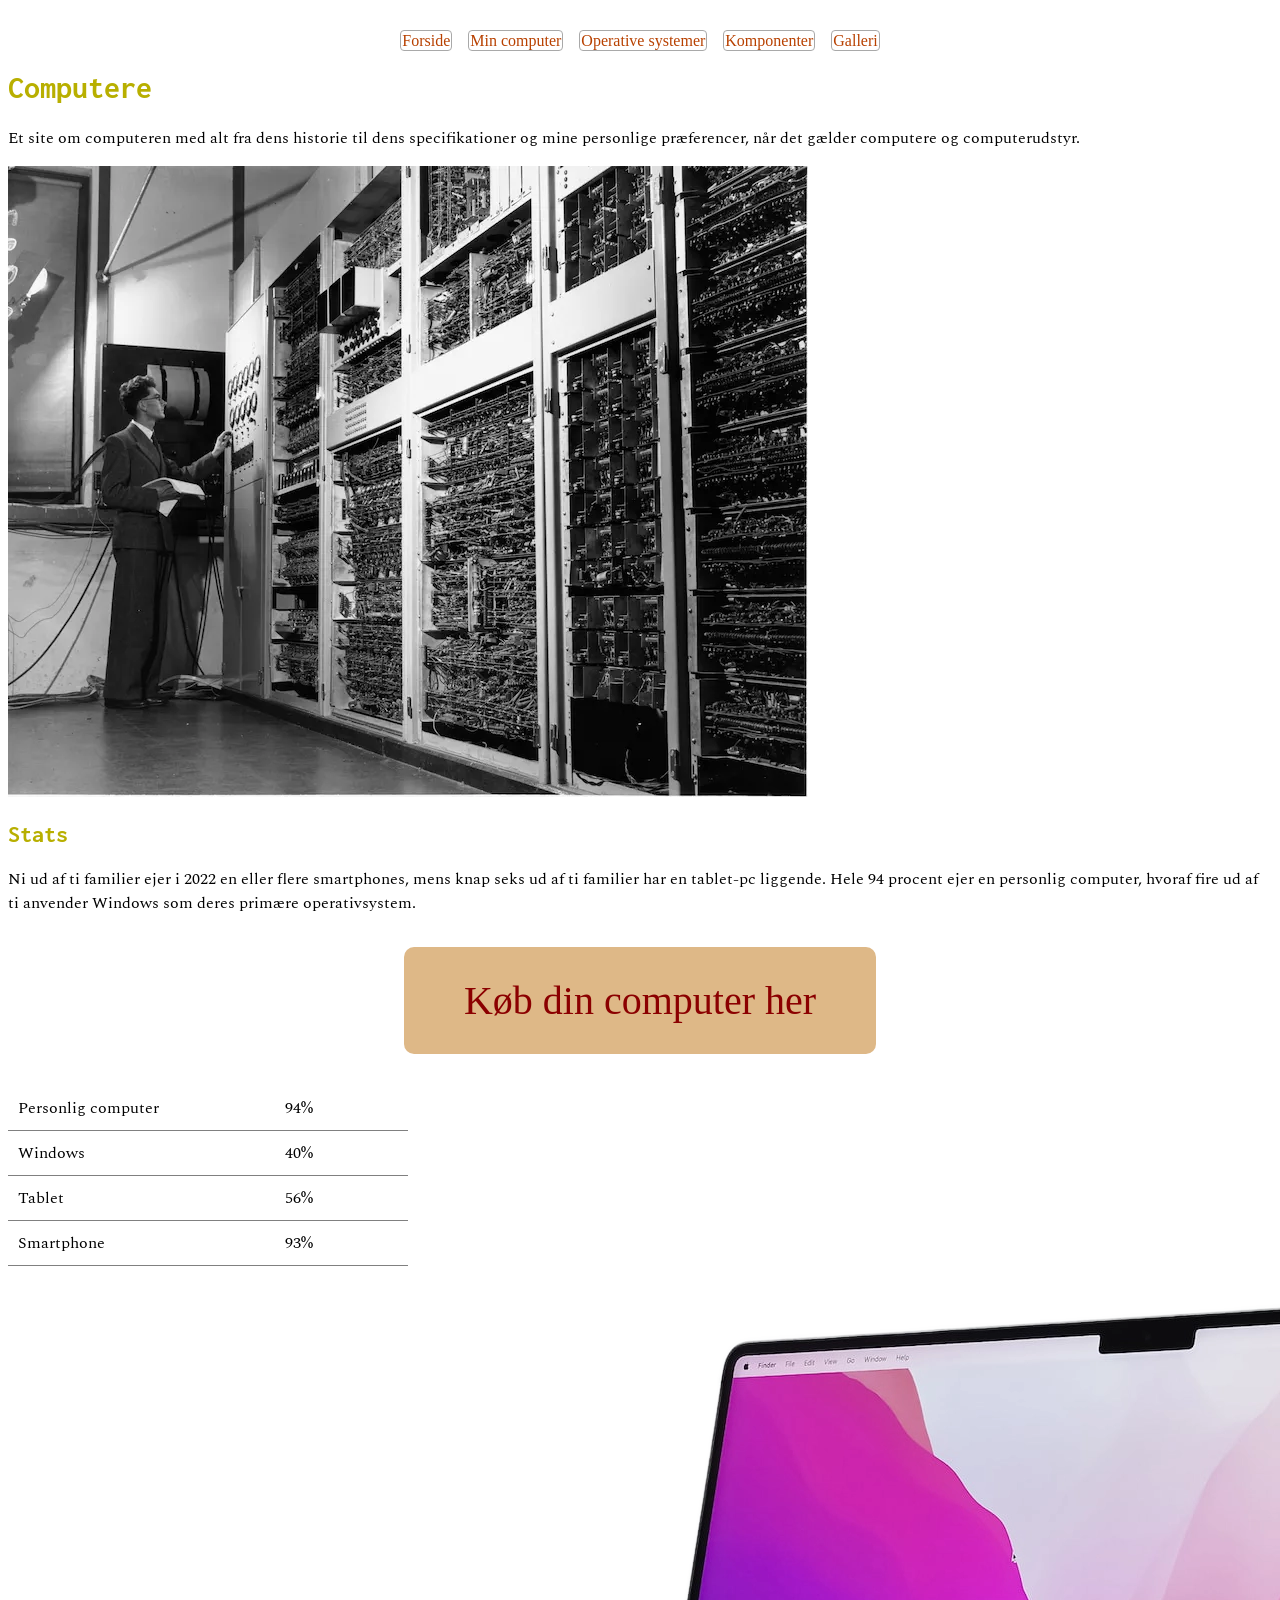
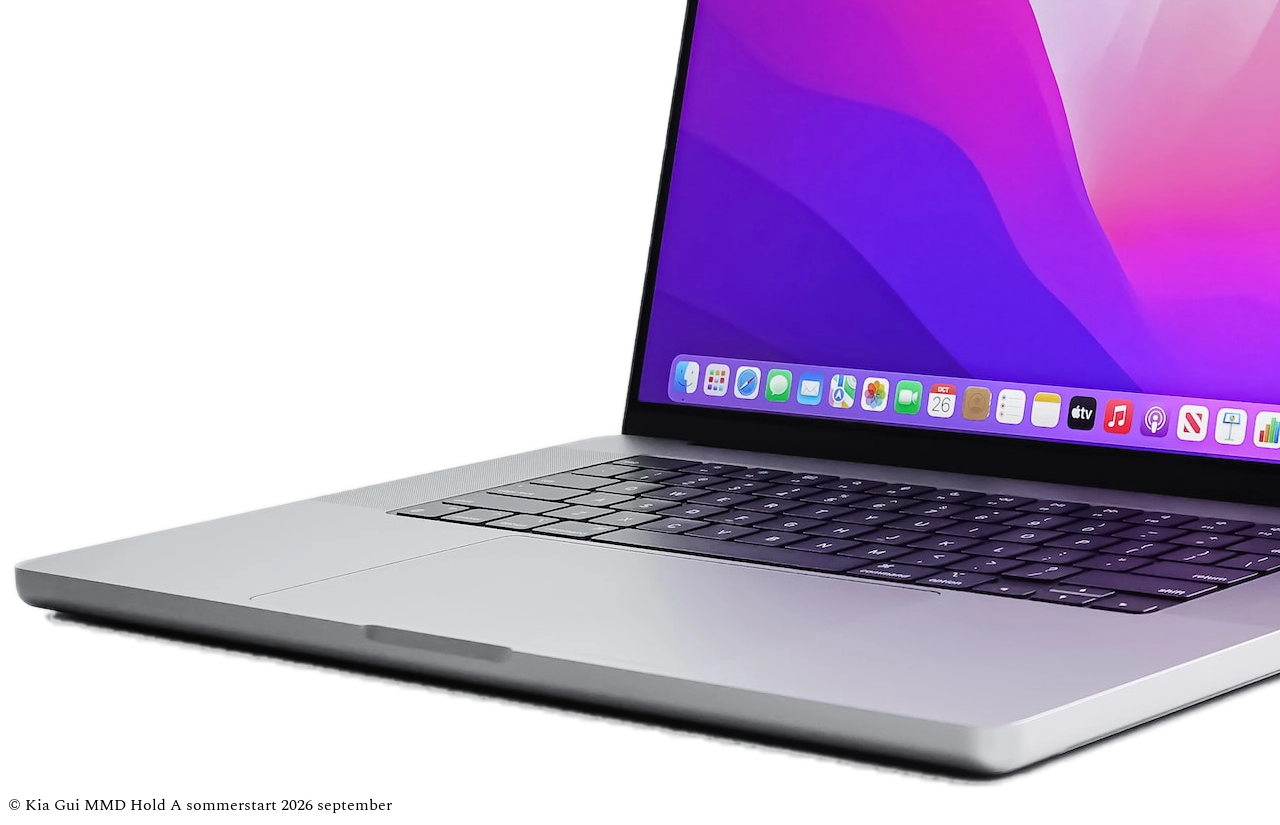
==== index.html @ d64b5a2c "Add files via upload" ====
<!doctype html>
<html lang="da">
  <head>
    <title>Forside</title>
  <meta name="robots" content="noindex"/>
  <meta name="viewport" content="width=device-width, initial-scale=1.0">
  <link rel="stylesheet" href="style/style.css" />
  <link rel="stylesheet" href="style/pictures.css">
  </head>
  <body>
    <header>
      <nav class="Menu">
        <ul>
          <li>
            <a href="index.html">Forside</a>
          </li>
          <li>
            <a href="min_computer.html">Min computer</a>
          </li>
            <li>
            <a href="operativsystemer.html">Operative systemer</a>
          </li>
            <li>
            <a href=komponenter.html>Komponenter</a>
          </li>
            <li>
            <a href="galleri.html">Galleri</a>
          </li>
        </ul>
      </nav>
    </header>
    <h1>Computere</h1>
    <p>Et site om computeren med alt fra dens historie til dens specifikationer og mine personlige præferencer, når det gælder computere og computerudstyr.</p>
    <img class="first" src="imgs/computer-old.webp" alt="Et billede af en mand, der står foran et gammel computer system ">
    <h2>Stats</h2>
    <p>Ni ud af ti familier ejer i 2022 en eller flere smartphones, mens knap seks ud af ti familier har en tablet-pc liggende. Hele 94 procent ejer en personlig computer, hvoraf fire ud af ti anvender Windows som deres primære operativsystem.</p>
<a class="cta" href="https://www.power.dk/c/1341/computere-og-tablets/computere/baerbar-pc/" target="_blank">Køb din computer her</a>

    <dl class="Tabel">
      <dt>Personlig computer</dt>
      <dd>94%</dd>
      <dt>Windows</dt>
      <dd>40%</dd>
      <dt>Tablet</dt>
      <dd>56%</dd>
      <dt>Smartphone</dt>
      <dd>93%</dd>
    </dl>
    <img class="second" src="imgs/computer-cutout.webp" alt="Billede af en ældre MacBook">
      <footer>&#169 Kia Gui MMD Hold A sommerstart 2026 september</footer>
  </body>
</html>
---- style/style.css ----
@import url("https://fonts.googleapis.com/css2?family=Inconsolata:wght@200..900&display=swap");

@import url("https://fonts.googleapis.com/css2?family=Spectral&display=swap");

@media (max-width: 500px) {
  body {
    margin: 10px;
  }

  .galleri {
    grid-template-columns: 1fr;
  }

  img {
    width: 100%;
    height: auto;
  }
}

h1,
h2,
h3,
head {
  font-family: "Inconsolata", monospace;
  font-optical-sizing: auto;
  color: #b8af00;
}

p,
dd,
dt,
footer {
  font-family: "Spectral", serif;
  font-optical-sizing: auto;
  font-weight: 400;
  font-style: normal;
}

.Tabel {
  display: grid;
  grid-template-columns: 2fr 1fr; /*gør det er lige store kolloner mellem hver punkt med plads til tekst*/
  width: 400px;
}

.Tabel dt,
.Tabel dd {
  padding: 10px;
  margin: 0;
  border-bottom: 1px solid grey;
}

.Menu ul {
  /*resteeter indstillingerne for menuens ul punkter, så de kan ændres til det man selv ønsker*/
  list-style: none;
  margin: 0;
  padding: 0;
}

.cta {
  display: block;
  width: fit-content;
  margin: 2rem auto; /*2rem luft over/under og auto centrerer den vandret*/
  background-color: burlywood;
  color: darkred;
  padding: 30px 60px;
  font-size: 2.5rem;
  text-decoration: none;
  border-radius: 10px;
}
.cta:hover {
  background-color: darkgrey;
  color: white;
}

@media (max-width: 500px) {
  body {
    margin: 10px;
  }

  .galleri {
    grid-template-columns: 1fr;
  }

  img {
    width: 100%;
    height: auto;
  }

  nav ul {
    flex-direction: column;
  }
}

.Menu ul {
  display: flex; /*for at de vises ved siden af hinanden*/
  gap: 1rem; /*mellemrummet mellem hvert element*/
  margin-top: 2rem; /*toppens luft fra elementet*/
  justify-content: center; /*gøre at teksten bliver placret i midten af skærmen*/
}
.Menu a {
  color: #b84100;
  text-decoration: none;
  border: 1px solid darkgray;
  border-radius: 4px;
  padding: 1px;
}
.Menu a:hover {
  background-color: lightgray;
}
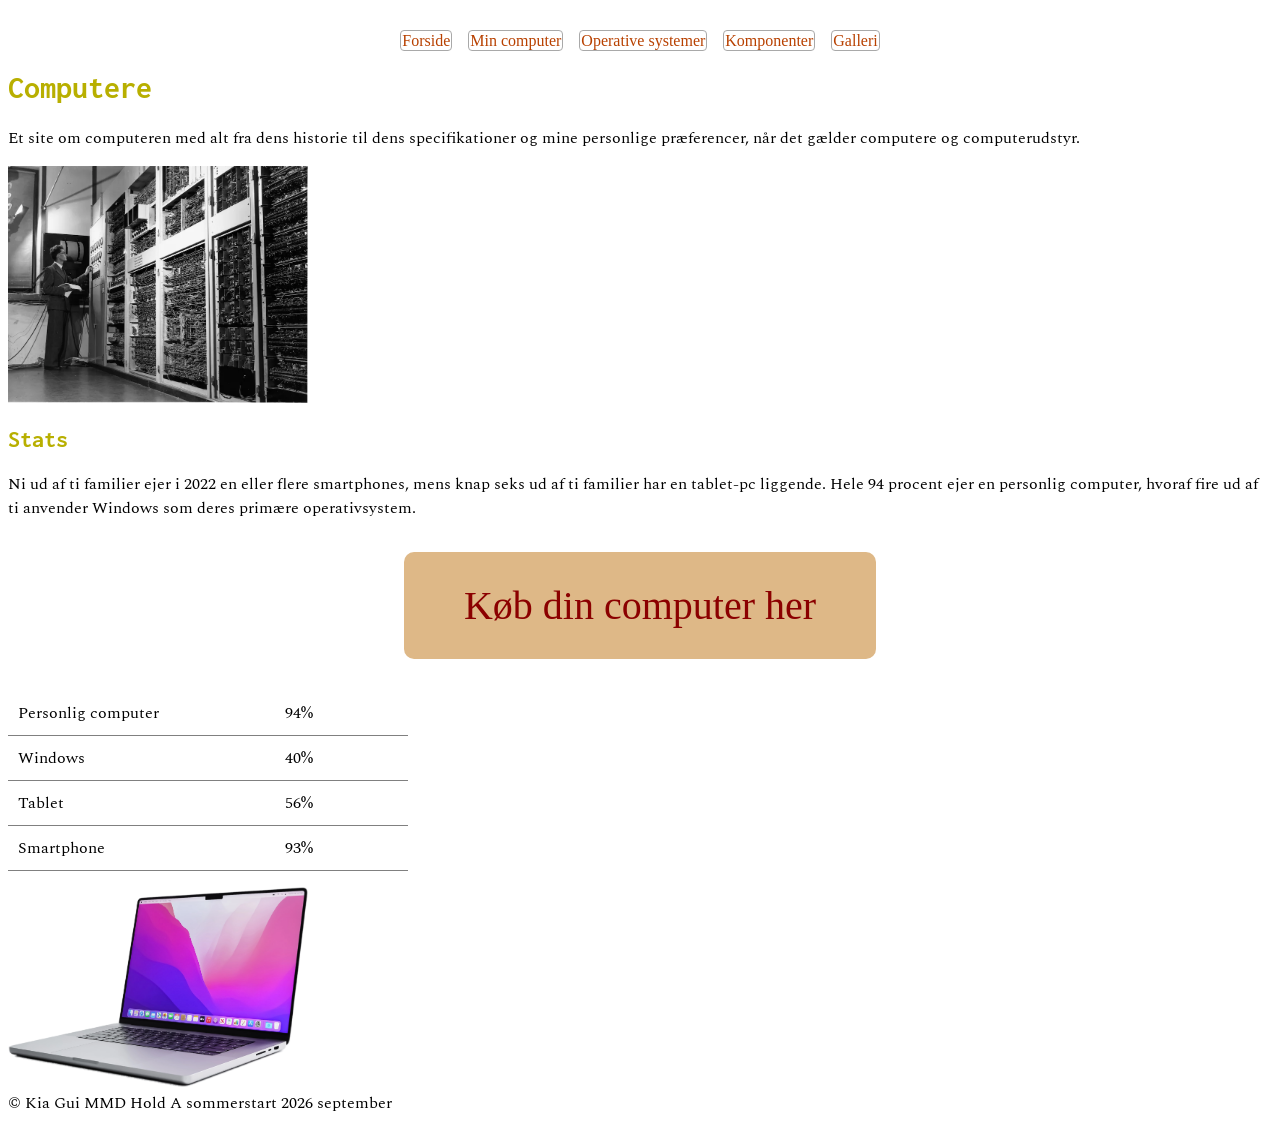
==== commit 6374dc73: "Add main section to index.html" ====
--- a/index.html
+++ b/index.html
@@ -29,6 +29,7 @@
         </ul>
       </nav>
     </header>
+    <main>
     <h1>Computere</h1>
     <p>Et site om computeren med alt fra dens historie til dens specifikationer og mine personlige præferencer, når det gælder computere og computerudstyr.</p>
     <img class="first" src="imgs/computer-old.webp" alt="Et billede af en mand, der står foran et gammel computer system ">
@@ -47,6 +48,7 @@
       <dd>93%</dd>
     </dl>
     <img class="second" src="imgs/computer-cutout.webp" alt="Billede af en ældre MacBook">
+      </main>
       <footer>&#169 Kia Gui MMD Hold A sommerstart 2026 september</footer>
   </body>
 </html>
--- a/style/style.css
+++ b/style/style.css
@@ -1,21 +1,6 @@
 @import url("https://fonts.googleapis.com/css2?family=Inconsolata:wght@200..900&display=swap");
 
 @import url("https://fonts.googleapis.com/css2?family=Spectral&display=swap");
-
-@media (max-width: 500px) {
-  body {
-    margin: 10px;
-  }
-
-  .galleri {
-    grid-template-columns: 1fr;
-  }
-
-  img {
-    width: 100%;
-    height: auto;
-  }
-}
 
 h1,
 h2,
@@ -72,25 +57,6 @@
   color: white;
 }
 
-@media (max-width: 500px) {
-  body {
-    margin: 10px;
-  }
-
-  .galleri {
-    grid-template-columns: 1fr;
-  }
-
-  img {
-    width: 100%;
-    height: auto;
-  }
-
-  nav ul {
-    flex-direction: column;
-  }
-}
-
 .Menu ul {
   display: flex; /*for at de vises ved siden af hinanden*/
   gap: 1rem; /*mellemrummet mellem hvert element*/
@@ -107,3 +73,16 @@
 .Menu a:hover {
   background-color: lightgray;
 }
+
+@media (max-width: 500px) {
+  .Menu ul {
+    flex-direction: row;
+    flex-wrap: wrap;
+    justify-content: center;
+    gap: 0.4rem;
+  }
+
+  .Menu a {
+    font-size: 0.8rem;
+  }
+}
--- a/style/pictures.css
+++ b/style/pictures.css
@@ -0,0 +1,72 @@
+.first {
+  width: 300px;
+  height: auto;
+}
+.second {
+  width: 300px;
+  height: auto;
+}
+
+.galleri {
+  display: grid;
+  justify-items: center;
+  grid-template-columns: repeat(3, 1fr);
+  gap: 2px;
+}
+.galleri1 {
+  width: 10rem;
+  height: auto;
+}
+.galleri2 {
+  width: 10rem;
+  height: auto;
+}
+.galleri3 {
+  width: 10rem;
+  height: auto;
+}
+.galleri4 {
+  width: 10rem;
+  height: auto;
+}
+.galleri5 {
+  width: 10rem;
+  height: auto;
+}
+.galleri6 {
+  width: 10rem;
+  height: auto;
+}
+
+.komponenter1,
+.komponenter2,
+.komponenter3,
+.komponenter4,
+.komponenter5,
+.komponenter6 {
+  width: 10rem;
+  height: auto;
+}
+
+.operativsystemer1,
+.operativsystemer2,
+.operativsystemer3 {
+  width: 10rem;
+  height: auto;
+}
+.min-computer {
+  width: 20em;
+  height: auto;
+}
+
+@media (max-width: 500px) {
+  .galleri {
+    grid-template-columns: repeat(2, 1fr);
+    gap: 4px;
+  }
+
+  .galleri img {
+    width: 8rem;
+    height: auto;
+  }
+}
